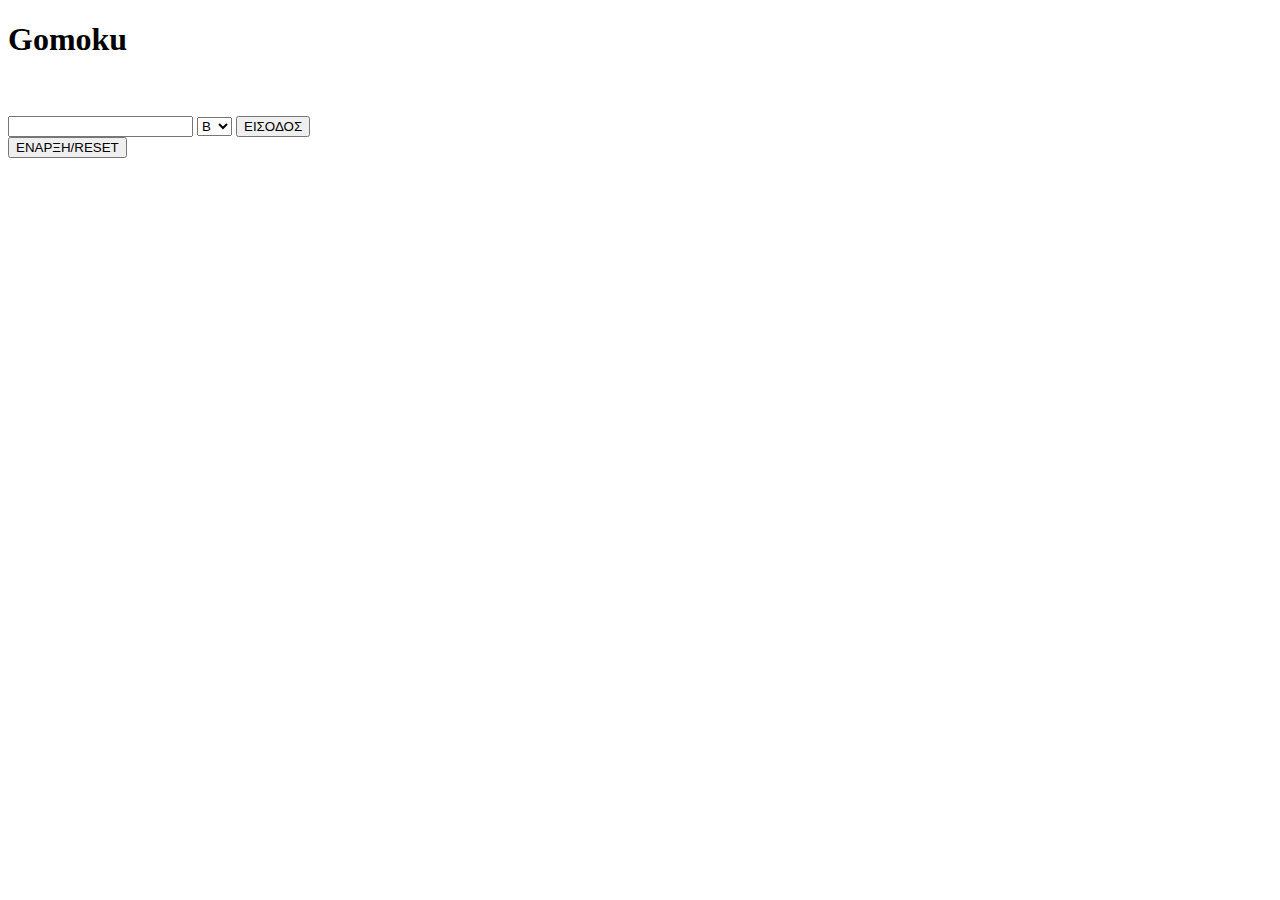
==== Gomoku/index.html @ 87af6741 "changes" ====
﻿<!DOCTYPE html PUBLIC "-//W3C//DTD XHTML 1.0 Transitional//EN" "http://www.w3.org/TR/xhtml1/DTD/xhtml1-transitional.dtd">
<html xmlns="http://www.w3.org/1999/xhtml">

<head>
<meta content="text/html; charset=utf-8" http-equiv="Content-Type" />
<meta name="viewport" content="width=device-width, initial-scale=1, shrink-to-fit=no"/>

<title>Gomoku</title>

    <!-- Latest compiled and minified CSS -->
    <link rel="stylesheet" href="bootstrap.min.css"/>

    <!-- jQuery library -->
    <script src="jquery.min.js"></script>

    <!-- Popper JS -->
    <script src="popper.min.js"></script>

    <!-- Latest compiled JavaScript -->
    <script src="bootstrap.min.js"></script>
    
    <script src="js/gomoku.js"></script>
    <link rel="stylesheet" href="css/gomoku.css"/>

</head>

<body>
   <div class="container-fluid" id="container">
   <div class="row justify-content-center">
       <h1>Gomoku</h1>
   </div>
   <div class="row justify-content-center" id="board">

   </div>
   <br></br>
     <div class="row justify-content-center">
         <div id='game_initializer'>
              <div class="d-flex justify-content-center">
                <input id='username'/>
                     <select id='piece_color'>
                         <option value='B'>B</option>
                         <option value='W'>W</option>
                     </select>
                 <button id='login' class='btn btn-outline-danger'>ΕΙΣΟΔΟΣ</button><br>
                </div>
                <div id='game_info'>
			    </div>
            </div>
              <button id='chess_reset' class='btn btn-primary'>ΕΝΑΡΞΗ/RESET</button><br></br>

         </div>

    </div>
    <div id='move_div'>
    </div>

  
</body>

</html>
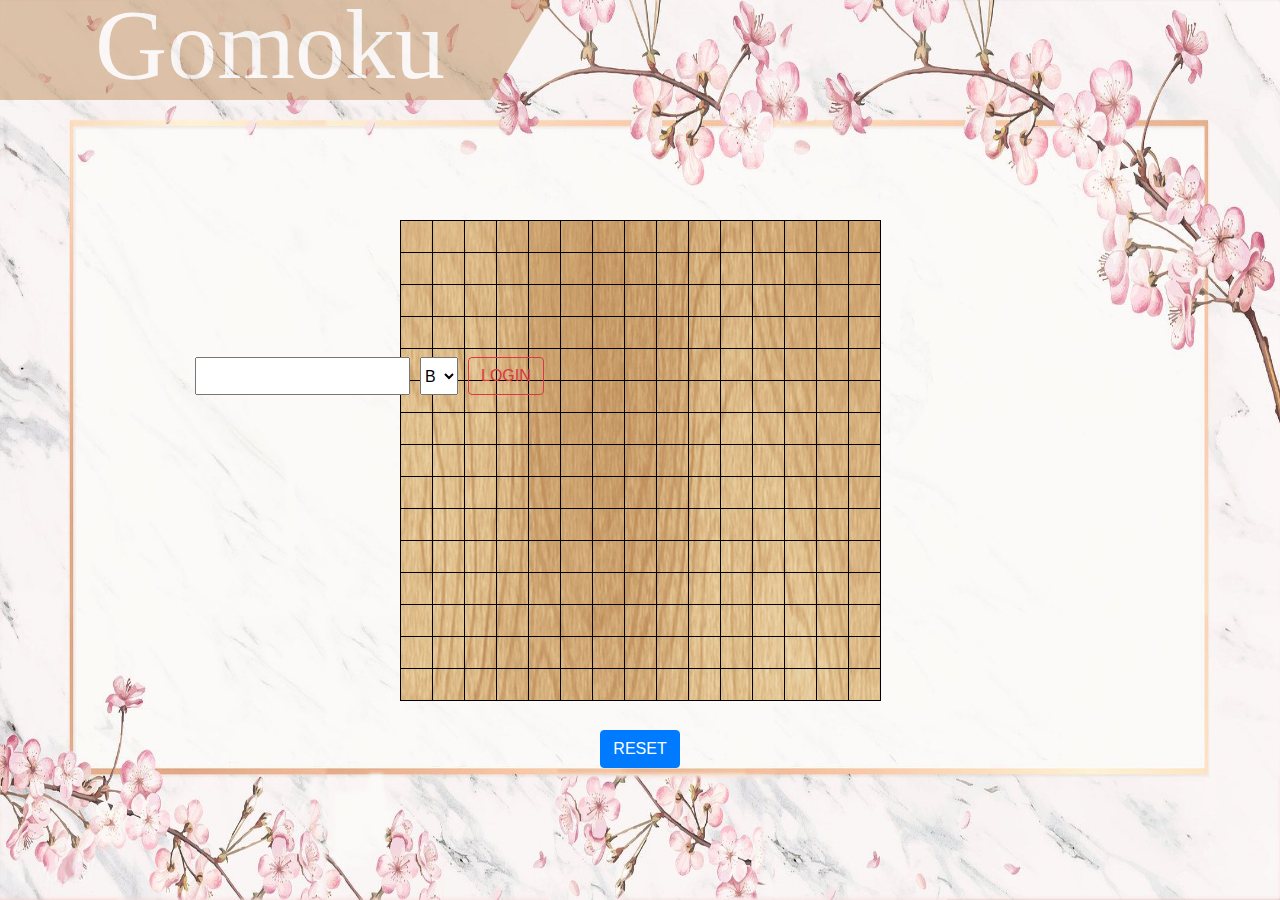
==== commit 901f53ce: "added a fuction" ====
--- a/Gomoku/index.html
+++ b/Gomoku/index.html
@@ -1,38 +1,34 @@
-﻿<!DOCTYPE html PUBLIC "-//W3C//DTD XHTML 1.0 Transitional//EN" "http://www.w3.org/TR/xhtml1/DTD/xhtml1-transitional.dtd">
+<!DOCTYPE html PUBLIC "-//W3C//DTD XHTML 1.0 Transitional//EN" "http://www.w3.org/TR/xhtml1/DTD/xhtml1-transitional.dtd">
 <html xmlns="http://www.w3.org/1999/xhtml">
 
 <head>
 <meta content="text/html; charset=utf-8" http-equiv="Content-Type" />
 <meta name="viewport" content="width=device-width, initial-scale=1, shrink-to-fit=no"/>
-
 <title>Gomoku</title>
 
-    <!-- Latest compiled and minified CSS -->
-    <link rel="stylesheet" href="bootstrap.min.css"/>
-
-    <!-- jQuery library -->
-    <script src="jquery.min.js"></script>
-
-    <!-- Popper JS -->
-    <script src="popper.min.js"></script>
-
-    <!-- Latest compiled JavaScript -->
-    <script src="bootstrap.min.js"></script>
+    <link rel="stylesheet" href="https://maxcdn.bootstrapcdn.com/bootstrap/4.5.2/css/bootstrap.min.css"/>
+    <script src="https://ajax.googleapis.com/ajax/libs/jquery/3.5.1/jquery.min.js"></script>
+    <script src="https://cdnjs.cloudflare.com/ajax/libs/popper.js/1.16.0/umd/popper.min.js"></script>
+    <script src="https://maxcdn.bootstrapcdn.com/bootstrap/4.5.2/js/bootstrap.min.js"></script>
     
     <script src="js/gomoku.js"></script>
     <link rel="stylesheet" href="css/gomoku.css"/>
 
 </head>
+  
+<body>
+<div class="container-fluid" id="container">
 
-<body>
-   <div class="container-fluid" id="container">
-   <div class="row justify-content-center">
-       <h1>Gomoku</h1>
+   <div class="row justify-content-center" id="title">
+ 	  <div id="text">Gomoku</div>
    </div>
-   <div class="row justify-content-center" id="board">
+<div class="row justify-content-center" id="bground"></div>   
+<div class="row justify-content-center" id="board">
+ 
 
-   </div>
-   <br></br>
+</div>
+
+<br></br>
      <div class="row justify-content-center">
          <div id='game_initializer'>
               <div class="d-flex justify-content-center">
@@ -41,20 +37,65 @@
                          <option value='B'>B</option>
                          <option value='W'>W</option>
                      </select>
-                 <button id='login' class='btn btn-outline-danger'>ΕΙΣΟΔΟΣ</button><br>
+                 <button id='login' class='btn btn-outline-danger'>LOGIN</button><br></br>
                 </div>
-                <div id='game_info'>
-			    </div>
+                
             </div>
-              <button id='chess_reset' class='btn btn-primary'>ΕΝΑΡΞΗ/RESET</button><br></br>
+			<div id='game_info'>
+                </div>
+                <div id='colrow'>
+             Eπέλεξε γραμμή:
+                        <select id="row_id">
+                            <option value="1">Γραμμή 1</option>
+                            <option value="2">Γραμμή 2</option>
+                            <option value="3">Γραμμή 3</option>
+                            <option value="4">Γραμμή 4</option>
+                            <option value="5">Γραμμή 5</option>
+                            <option value="6">Γραμμή 6</option>
+                            <option value="7">Γραμμή 7</option>
+                            <option value="8">Γραμμή 8</option>
+                            <option value="9">Γραμμή 9</option>
+                            <option value="10">Γραμμή 10</option>
+                            <option value="11">Γραμμή 11</option>
+                            <option value="12">Γραμμή 12</option>
+                            <option value="13">Γραμμή 13</option>
+                            <option value="14">Γραμμή 14</option>
+                            <option value="15">Γραμμή 15</option>
+                        </select>
+                        <br>
+            <br>Eπέλεξε στήλη:
+                        <select id="col_id">
+                            <option value="1">Στήλη 1</option>
+                            <option value="2">Στήλη 2</option>
+                            <option value="3">Στήλη 3</option>
+                            <option value="4">Στήλη 4</option>
+                            <option value="5">Στήλη 5</option>
+                            <option value="6">Στήλη 6</option>
+                            <option value="7">Στήλη 7</option>
+                            <option value="8">Στήλη 8</option>
+                            <option value="9">Στήλη 9</option>
+                            <option value="10">Στήλη 10</option>
+                            <option value="11">Στήλη 11</option>
+                            <option value="12">Στήλη 12</option>
+                            <option value="13">Στήλη 13</option>
+                            <option value="14">Στήλη 14</option>
+                            <option value="15">Στήλη 15</option>
+                        </select>
+                        <br>
+                        <br><button id="play" class="btn btn-outline-danger">PLAY</button>
+                        </div>
+             <button id='gomoku_reset' class='btn btn-primary'>RESET</button>
+             <div id="img1">
+                 <img id="Black" src="images/black_stones.png">
+             </div>
+             <div id="img2">
+             <img id="White" src="images/white_stones.png">
+             </div>
+             
+    </div>
+    
+</div>
 
-         </div>
-
-    </div>
-    <div id='move_div'>
-    </div>
-
-  
 </body>
 
 </html>
--- a/Gomoku/css/gomoku.css
+++ b/Gomoku/css/gomoku.css
@@ -0,0 +1,93 @@
+﻿#gomoku_board TD {
+	width: 2em;
+	height:2em;
+	border:1px solid black;
+	text-align:center;
+}
+
+#gomoku_board {
+    position:absolute;
+    top: 220px;
+    bottom: 100px;
+    background-image:url('../images/board.png');
+    ;
+}
+
+/*#square_1_2{
+    position: relative;
+    background-color: blue;
+    opacity: 0.3;
+	
+}*/
+
+body{
+	background-image:url('../images/sakura.png');
+	background-repeat: no-repeat;
+  background-size:100% 100%;
+  
+}
+
+html{
+	height:100%;
+}
+
+#title{
+  border-top: 100px #B1763A solid;
+  border-right: 60px solid transparent;
+  width: 550px;
+  opacity: 0.4;
+}
+
+#text {
+  margin-top: -130px;
+  padding-left: 50px;
+  color: white;
+  font-family: Brush Script MT, Brush Script Std;
+  font-size:100px;
+}
+
+#game_initializer{
+  position:absolute;
+  left: 190px;
+  bottom: 500px;
+}
+
+#username, #piece_color, #login{
+  margin: 5px;
+}
+
+#game_info{
+  position:absolute;
+  right: 300px;
+  bottom: 500px;
+}
+
+#gomoku_reset{
+	  position:absolute;
+	  top:730px;
+
+}
+
+#colrow{
+  border: 1px;
+  padding: 20px 20px 20px 20px;
+  position:absolute;
+  right: 350px;
+  bottom: 300px;
+}
+
+#Black{
+  width:200px;
+  height:152px;
+  position:absolute;
+  left: 350px;
+  bottom: 350px;
+}
+
+#White{
+  width:200px;
+  height:148px;
+  position:absolute;
+  left: 350px;
+  bottom: 350px;
+}